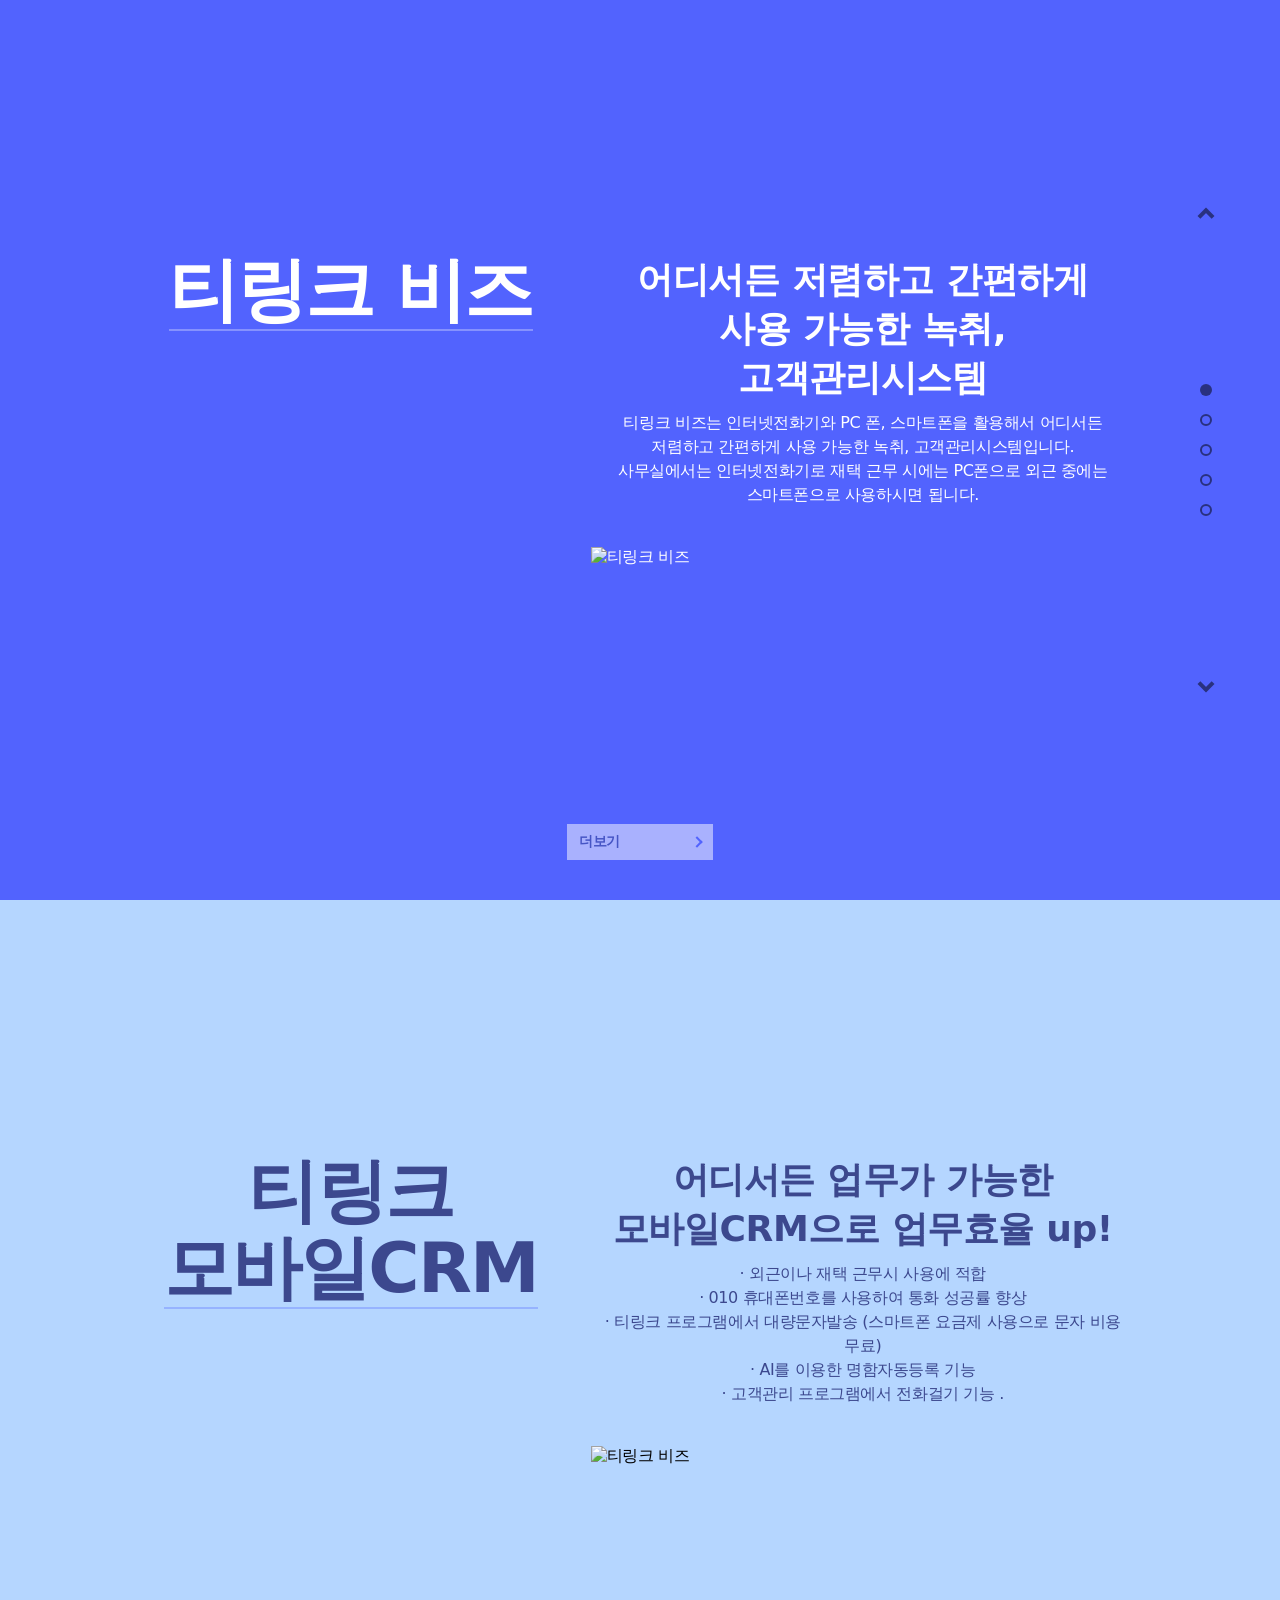
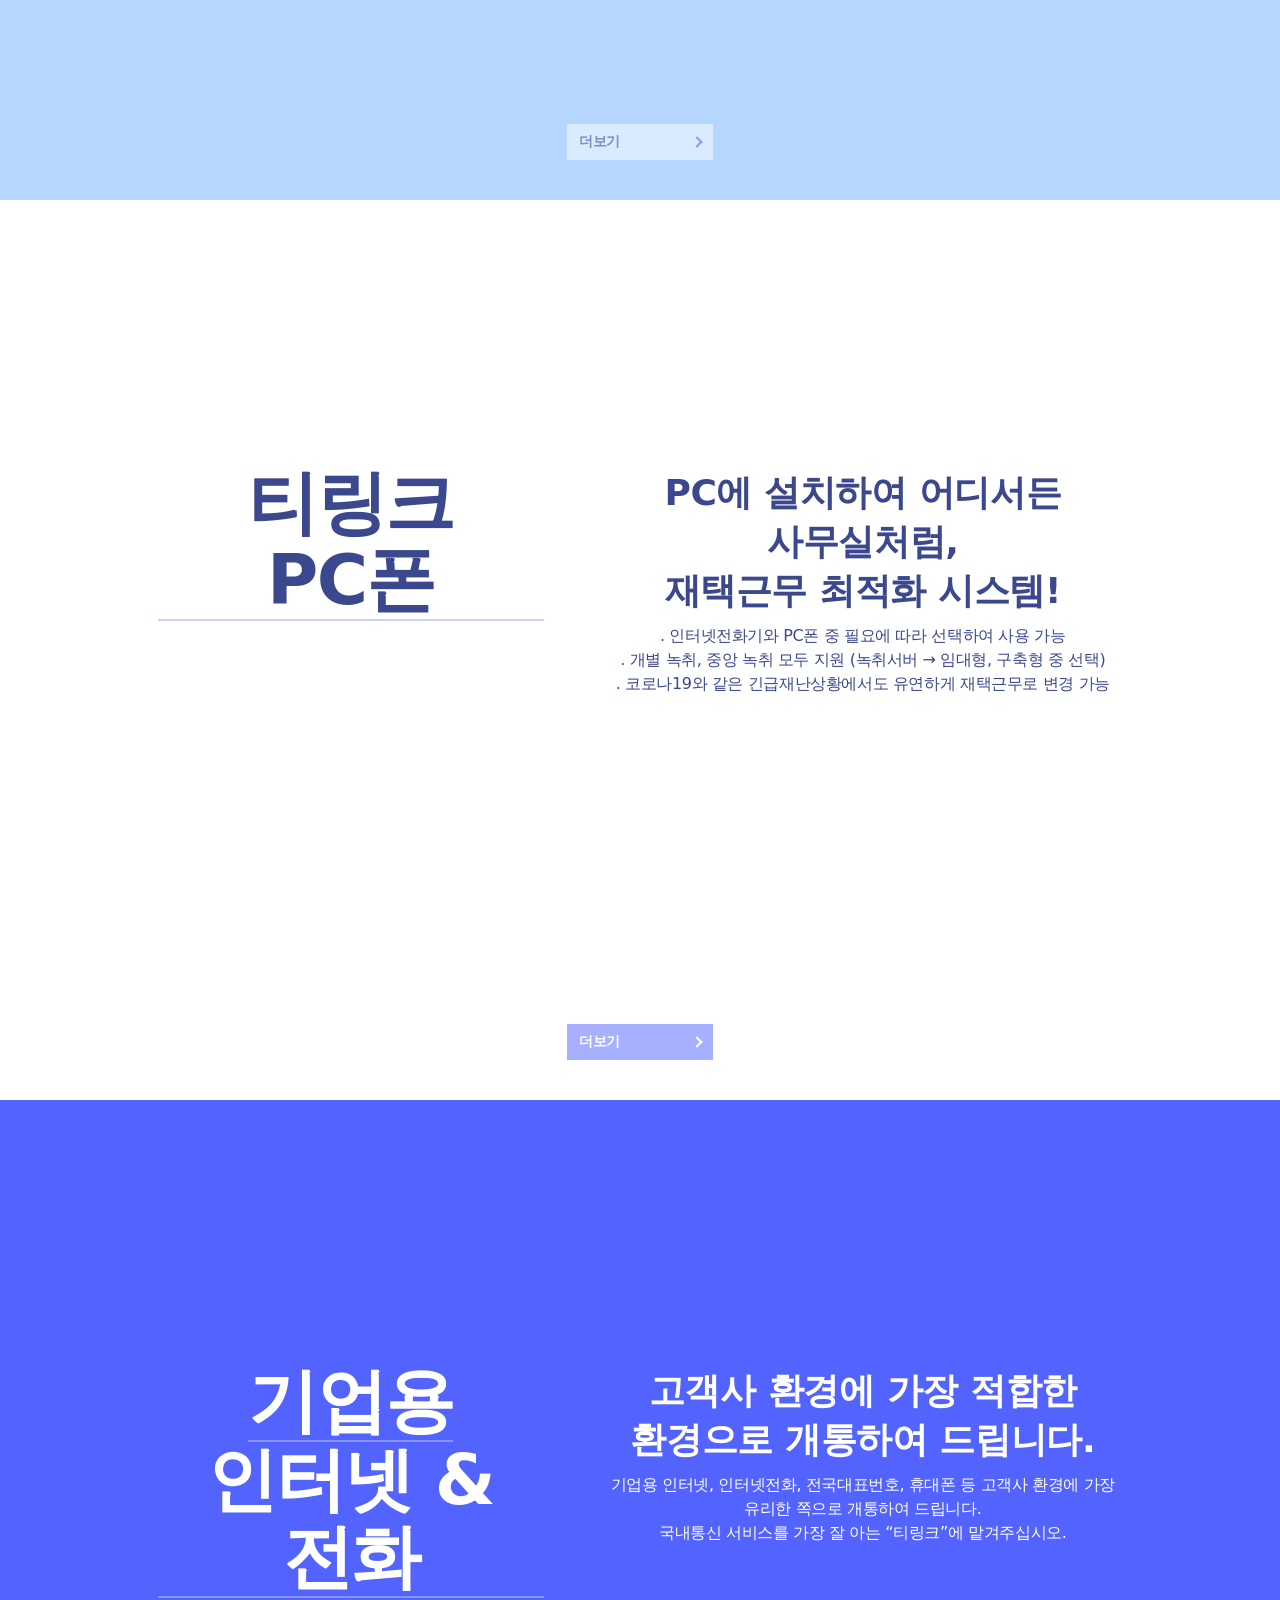
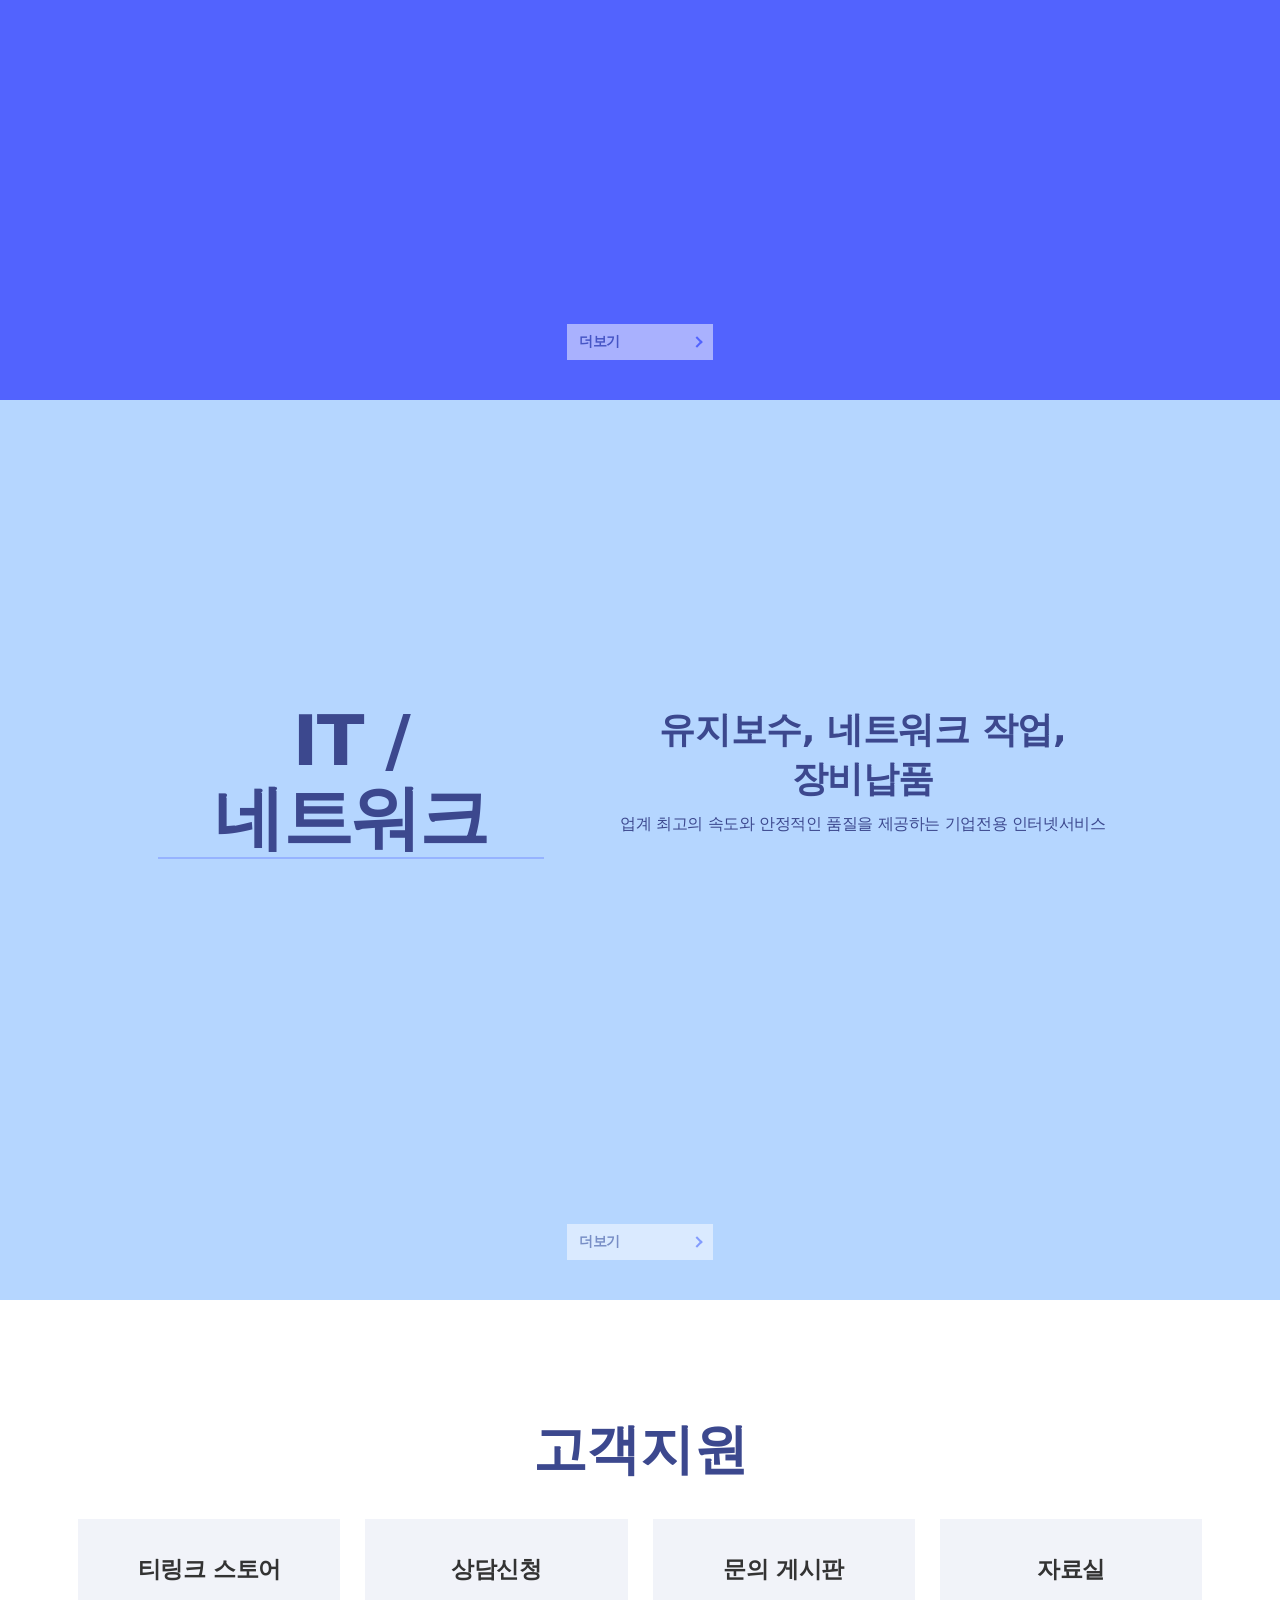
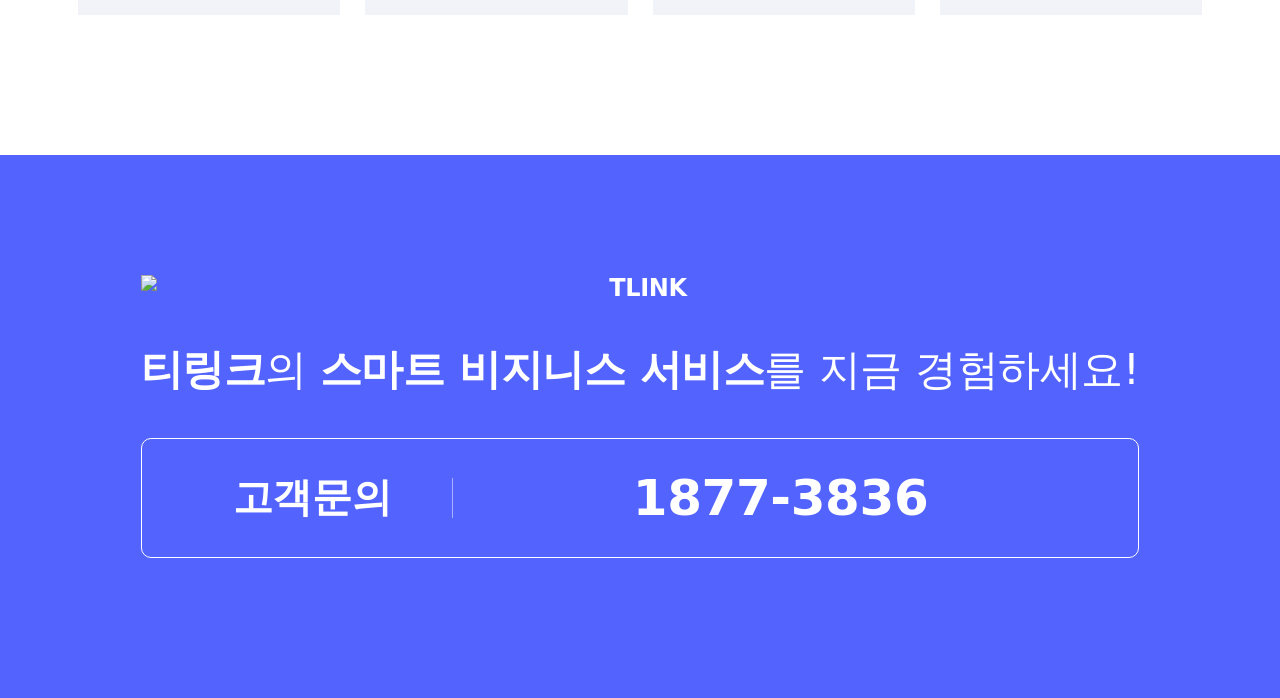
==== tlink.html @ a67ec390 "Create tlink.html" ====
<!DOCTYPE html>
<html lang="ko">

<head>
    <title></title>

    <meta http-equiv="Content-Type" content="text/html; charset=UTF-8">
    <meta name="Author" content="">
    <meta name="Keywords" content="">
    <meta name="Description" content="">
    <meta name="format-detection" content="telephone=no">
    <meta http-equiv="X-UA-Compatible" content="IE=edge">
    <meta name="viewport"
        content="width=device-width,initial-scale=1.0,minimum-scale=1.0,maximum-scale=1.0,user-scalable=no">
    <link rel="stylesheet" as="style" crossorigin
        href="https://cdn.jsdelivr.net/gh/orioncactus/pretendard@v1.3.8/dist/web/static/pretendard.css" />
    <link rel="stylesheet" as="style" crossorigin
            href="css/style.css" />
    <style>
        html,body { margin:0;padding:0; }
    </style>
</head>

<body>
    <div class="body  pl-h">
        <div class="frm" style="text-align: center; margin: 0px; padding: 0px; background: none transparent; border: none; border-radius: 0px;" id="blkdfrm1" data-hei="120px" data-cwid="">
        </div>
    </div>
<script src="https://ajax.googleapis.com/ajax/libs/jquery/2.2.4/jquery.min.js"></script>
<script src="js/mainLayout.js"></script>
<script>
    $(function () {
        $('.pagination-vertical').checkingScrollTop();

        $(".pagination-vertical li a").click(function (event) {
            if (!$(this).parent().hasClass("current")) {
                $(this).parents("ul").eq(0).find("li").removeClass("current");
                $(this).parent().addClass("current");
            }
        });

        $('.controller').find('button').click(function () {
            var cur = $('.pagination-vertical').find('.current').index();
            if ($(this).hasClass('prev')) {
                if (cur < 1) cur = 1;
                $('.pagination-vertical').find("li").removeClass();
                $('.pagination-vertical').find("li").eq(cur - 1).addClass('current');
                $('html, body').scrollTop($("#section" + (cur - 1)).offset().top + 10);
            } else {
                if (cur >= $('.pagination-vertical').find('li').length - 2) {
                    cur = $('.pagination-vertical').find('li').length - 2;
                }
                $('.pagination-vertical').find("li").removeClass();
                $('.pagination-vertical').find("li").eq(cur + 1).addClass('current');
                $('html, body').scrollTop($("#section" + (cur + 1)).offset().top + 10);
            }
        });
    });
</script>
</body>
</html>
---- css/style.css ----
html, body {
  height: 100%;
}

html {
  border: 0;
  outline: 0;
  font-size: 62.5%;
  scroll-behavior: smooth;
}

body {
  font-family: "Pretendard", Pretendard, -apple-system, BlinkMacSystemFont, system-ui, Roboto, "Helvetica Neue", "Segoe UI", "Apple SD Gothic Neo", "Noto Sans KR", "Malgun Gothic", "Apple Color Emoji", "Segoe UI Emoji", "Segoe UI Symbol", sans-serif;
  background-color: transparent;
  letter-spacing: -0.025em;
  -webkit-font-smoothing: antialiased;
  -webkit-text-size-adjust: none;
  width: 100%;
  font-size: 16px;
}
body * {
  word-break: keep-all;
  -webkit-box-sizing: border-box;
          box-sizing: border-box;
}
body *::before, body *::after {
  -webkit-box-sizing: border-box;
          box-sizing: border-box;
}

::-moz-selection {
  color: #fff;
  background-color: #333;
}

::selection {
  color: #fff;
  background-color: #333;
}

::-moz-selection {
  color: #fff;
  background-color: #333;
}

html, body, nav, section, article, figure, figcaption,
h1, h2, h3, h4, h5, h6,
menu, ul, ol, dl, li, dt, dd,
p, form {
  margin: 0;
  padding: 0;
}

h1, h2, h3, h4, h5, h6 {
  font-weight: 700;
  line-height: 1.1em;
}

img {
  margin: 0;
  border: none;
}

ul, ol, dl, li {
  list-style: none;
}

cite, em, address {
  font-style: normal;
}

em {
  color: #3c488e;
}

em,
b, strong {
  font-weight: 800;
}

i {
  font-style: normal;
}

iframe {
  border: none;
  outline: 0;
}

a > span {
  cursor: pointer;
}

a {
  text-decoration: none;
  color: #333;
}

a:hover,
a:focus {
  text-decoration: none;
}

table {
  width: 100%;
  border-collapse: collapse;
  table-layout: fixed;
}

table caption {
  height: 0;
  font-size: 0.1em;
  color: #fff;
  opacity: 0;
  filter: alpha(opacity=0);
}

fieldset {
  border: 0;
  margin: 0;
  padding: 0;
  display: block;
}

fieldset legend {
  opacity: 0;
  filter: alpha(opacity=0);
  position: absolute;
  top: 0;
  left: 0;
  width: 0;
  height: 0;
  overflow: hidden;
  font-size: 0;
  line-height: 0;
}

button,
input:not([type=checkbox]),
input:not([type=radio]),
textarea,
select {
  font-family: "Pretendard", Pretendard, -apple-system, BlinkMacSystemFont, system-ui, Roboto, "Helvetica Neue", "Segoe UI", "Apple SD Gothic Neo", "Noto Sans KR", "Malgun Gothic", "Apple Color Emoji", "Segoe UI Emoji", "Segoe UI Symbol", sans-serif;
  -webkit-appearance: none;
  -webkit-border-radius: 0;
  vertical-align: middle;
  letter-spacing: -0.01em;
}

button {
  border: none;
  background: none;
  cursor: pointer;
  padding: 0;
}
button:focus {
  outline: auto;
}

pre {
  white-space: pre-wrap;
}

.mo {
  display: none;
}

img {
  max-width: 100%;
}

.wrap {
  position: relative;
  max-width: 1164px;
  width: 100%;
  margin: 0 auto;
  padding-left: 20px;
  padding-right: 20px;
}

.mn-cont {
  overflow-x: hidden;
}

.mn-nav {
  position: fixed;
  right: 0;
  top: 50%;
  -webkit-transform: translate(-50%);
          transform: translate(-50%);
  z-index: 10;
}
.mn-nav .indicate {
  display: grid;
  gap: 10px;
}

/* animation */
@-webkit-keyframes showUp {
  0% {
    opacity: 0;
    -webkit-transform: translateY(8%);
            transform: translateY(8%);
  }
  100% {
    opacity: 1;
    -webkit-transform: translateY(0);
            transform: translateY(0);
  }
}
@keyframes showUp {
  0% {
    opacity: 0;
    -webkit-transform: translateY(8%);
            transform: translateY(8%);
  }
  100% {
    opacity: 1;
    -webkit-transform: translateY(0);
            transform: translateY(0);
  }
}
.mn-section {
  position: relative;
  background-color: #fff;
}
.mn-section .wrap {
  display: grid;
  min-height: 100vh;
  -webkit-box-align: center;
      -ms-flex-align: center;
          align-items: center;
  -ms-flex-line-pack: center;
      align-content: center;
  gap: 40px;
  overflow: visible;
  padding-top: 160px;
  padding-bottom: 200px;
}
.mn-section .mn-tit,
.mn-section .mn-txt-area,
.mn-section picture {
  opacity: 0;
}
.mn-section.is-active .mn-tit,
.mn-section.is-active .mn-txt-area,
.mn-section.is-active picture {
  -webkit-animation: showUp 0.6s ease-in-out forwards;
          animation: showUp 0.6s ease-in-out forwards;
}
.mn-section.is-active .mn-txt-area {
  -webkit-animation-delay: 0.3s;
          animation-delay: 0.3s;
}
.mn-section.is-active picture {
  -webkit-animation-delay: 0.6s;
          animation-delay: 0.6s;
}
.mn-section.h-auto .wrap {
  min-height: auto;
  height: auto;
  padding-top: 120px;
  padding-bottom: 100px;
}
.mn-section.bg-dark {
  background-color: #5263fe;
}
.mn-section.bg-dark * {
  color: #fff;
}
.mn-section.bg {
  background-color: #b5d6ff;
}

.cont {
  position: relative;
  z-index: 2;
  display: grid;
  gap: 40px;
}

.btn-more {
  position: absolute;
  bottom: 40px;
  left: 50%;
  -webkit-transform: translateX(-50%);
          transform: translateX(-50%);
  color: #fff;
  background-color: #5263fe;
  width: 146px;
  height: 36px;
  display: -webkit-box;
  display: -ms-flexbox;
  display: flex;
  -webkit-box-align: center;
      -ms-flex-align: center;
          align-items: center;
  padding: 0 24px 0 12px;
  font-size: 14px;
  font-weight: 700;
  opacity: 0.5;
  -webkit-transition: all 0.3s;
  transition: all 0.3s;
}
.btn-more::after {
  content: " ";
  position: absolute;
  right: 12px;
  width: 8px;
  height: 8px;
  border-top: 2px solid #fff;
  border-right: 2px solid #fff;
  -webkit-transform: rotate(45deg);
          transform: rotate(45deg);
}
.bg .btn-more, .bg-dark .btn-more {
  color: #3c488e;
  background-color: #fff;
}
.bg .btn-more::after, .bg-dark .btn-more::after {
  border-color: #5263fe;
}

.btn-more:hover {
  opacity: 1;
}

.mn-tit {
  position: relative;
  display: inline-block;
  font-size: 70px;
  font-weight: 700;
  color: #3c488e;
  letter-spacing: -0.025em;
}
.mn-tit span {
  display: inline-block;
  border-bottom: 2px solid rgba(82, 99, 254, 0.3);
}
.bg-dark .mn-tit span {
  border-bottom-color: rgba(255, 255, 255, 0.3);
}

.mn-tit-sm {
  text-align: center;
  font-size: 54px;
  color: #3c488e;
}

.mn-tit-area {
  display: grid;
  gap: 60px;
  grid-template-columns: 40% 1fr;
  padding: 0 80px;
  -webkit-box-align: start;
      -ms-flex-align: start;
          align-items: start;
}

.mn-txt-area {
  display: grid;
  gap: 8px;
  color: #3c488e;
}
.mn-txt-area cite {
  display: block;
  font-size: 36px;
  font-weight: 600;
  padding-top: 0.1em;
}

.mn-txt {
  line-height: 1.5;
  word-break: keep-all;
}

.obj-area img {
  position: absolute;
  z-index: 0;
  -webkit-transform: translateX(-90%);
          transform: translateX(-90%);
}

.mn-biz .obj1 {
  top: 0;
  left: 0;
  z-index: 0;
}
.mn-biz .obj2 {
  right: 0;
  top: 60px;
  -webkit-transform: translateX(100%);
          transform: translateX(100%);
}

.mn-crm .obj1 {
  top: 0;
  right: 0;
  -webkit-transform: translate(90%, -45%);
          transform: translate(90%, -45%);
}
.mn-crm .obj2 {
  left: 0;
  top: 10%;
  -webkit-transform: translateX(-100%);
          transform: translateX(-100%);
}
.mn-crm .obj3 {
  right: 0;
  bottom: 40px;
  -webkit-transform: translateX(70%);
          transform: translateX(70%);
}

.mn-pcphone .obj1 {
  top: 0;
  left: 0;
  -webkit-transform: translate(-100%, -50%);
          transform: translate(-100%, -50%);
}
.mn-pcphone .obj2 {
  bottom: 0;
  right: 0;
  -webkit-transform: translate(100%, -40%);
          transform: translate(100%, -40%);
}

.mn-company .obj1 {
  top: 0;
  right: 0;
  -webkit-transform: translate(70%, -45%);
          transform: translate(70%, -45%);
}
.mn-company .obj2 {
  left: 0;
  top: 10%;
  -webkit-transform: translateX(-100%);
          transform: translateX(-100%);
}

.mn-network .obj1 {
  top: 0;
  left: 0;
  -webkit-transform: translate(-80%, -50%);
          transform: translate(-80%, -50%);
}
.mn-network .obj2 {
  bottom: 0;
  left: 0;
  -webkit-transform: translate(-120%, -30%);
          transform: translate(-120%, -30%);
}

.mn-support ul {
  position: relative;
  z-index: 1;
  display: grid;
  grid-template-columns: repeat(4, 1fr);
  gap: 25px;
}
.mn-support ul a {
  display: grid;
  -webkit-box-orient: vertical;
  -webkit-box-direction: normal;
      -ms-flex-direction: column;
          flex-direction: column;
  -webkit-box-align: center;
      -ms-flex-align: center;
          align-items: center;
  -webkit-box-pack: center;
      -ms-flex-pack: center;
          justify-content: center;
  gap: 5px;
  width: 100%;
  height: 100%;
  background-color: #f1f3f9;
  padding: 30px;
  -webkit-transition: background-color 0.3s;
  transition: background-color 0.3s;
}
.mn-support ul a:hover {
  background-color: #dfe4f1;
}
.mn-support ul a img {
  width: auto;
  max-width: 100%;
  margin: 0 auto;
}
.mn-support ul cite {
  display: block;
  text-align: center;
  font-size: 23px;
  font-weight: 700;
}
.mn-support .obj1 {
  top: 0;
  right: 0;
  -webkit-transform: translate(80%, -70%);
          transform: translate(80%, -70%);
}

.mn-cs .cont {
  display: grid;
  -webkit-box-align: center;
      -ms-flex-align: center;
          align-items: center;
  -webkit-box-pack: center;
      -ms-flex-pack: center;
          justify-content: center;
  text-align: center;
}
.mn-cs h2 img {
  display: block;
  margin: 0 auto;
}
.mn-cs p {
  font-size: 42px;
}
.mn-cs dl {
  border: 1px solid #fff;
  border-radius: 10px;
  padding: 30px;
  display: -webkit-box;
  display: -ms-flexbox;
  display: flex;
  font-weight: 700;
  -webkit-box-align: center;
      -ms-flex-align: center;
          align-items: center;
}
.mn-cs dl dt {
  position: relative;
  width: 30%;
  font-size: 40px;
}
.mn-cs dl dt::after {
  content: " ";
  position: absolute;
  right: 0;
  top: 50%;
  -webkit-transform: translateY(-50%);
          transform: translateY(-50%);
  width: 1px;
  height: 40px;
  background-color: #fff;
  opacity: 0.5;
}
.mn-cs dl dd {
  -webkit-box-flex: 1;
      -ms-flex: 1;
          flex: 1;
  font-size: 50px;
}
.mn-cs .obj1 {
  top: 0;
  left: 0;
  -webkit-transform: translate(-100%, -20%);
          transform: translate(-100%, -20%);
}

/* -------------------------------------------------
    pagination-vertical
------------------------------------------------- */
.pagination-vertical {
  position: fixed;
  top: 50%;
  -webkit-transform: translateY(-50%);
          transform: translateY(-50%);
  right: 68px;
  width: 12px;
  z-index: 9999;
  height: 480px;
  display: -webkit-box;
  display: -ms-flexbox;
  display: flex;
  -webkit-box-align: center;
      -ms-flex-align: center;
          align-items: center;
  -webkit-box-pack: center;
      -ms-flex-pack: center;
          justify-content: center;
}

.pagination-vertical ul {
  display: -webkit-box;
  display: -ms-flexbox;
  display: flex;
  -webkit-box-orient: vertical;
  -webkit-box-direction: normal;
      -ms-flex-direction: column;
          flex-direction: column;
  -webkit-box-align: center;
      -ms-flex-align: center;
          align-items: center;
  -webkit-box-pack: justify;
      -ms-flex-pack: justify;
          justify-content: space-between;
  gap: 18px;
  font-size: 0;
}

.pagination-vertical ul li a {
  display: block;
  width: 12px;
  height: 12px;
  font-size: 0;
  top: 0;
  overflow: hidden;
  -webkit-box-sizing: border-box;
          box-sizing: border-box;
  background-color: transparent;
  border: 2px solid rgba(0, 0, 0, 0.5);
  -webkit-transition: all 0.3s;
  transition: all 0.3s;
  border-radius: 50%;
}

.pagination-vertical ul li a:hover,
.pagination-vertical ul li a:focus,
.pagination-vertical ul li.current a,
.pagination-vertical ul li.current a:hover,
.pagination-vertical ul li.current a:focus {
  background: rgba(0, 0, 0, 0.5);
  border: 0;
}

.pagination-vertical .controller button {
  position: absolute;
  display: block;
  -webkit-box-sizing: border-box;
          box-sizing: border-box;
  width: 12px;
  height: 12px;
  border-left: 4px solid rgba(0, 0, 0, 0.5);
  border-bottom: 4px solid rgba(0, 0, 0, 0.5);
  font-size: 0;
}

.pagination-vertical .controller button:hover {
  border-color: rgba(0, 0, 0, 0.75);
}

.pagination-vertical .controller button.prev {
  top: 0;
  right: 0;
  -webkit-transform: rotate(135deg);
          transform: rotate(135deg);
}

.pagination-vertical .controller button.next {
  bottom: 0;
  right: 0;
  -webkit-transform: rotate(-45deg);
          transform: rotate(-45deg);
}

@media (max-width: 1279px) {
  .pagination-vertical {
    display: none;
  }
  .obj-area {
    display: none;
  }
  .mn-tit-area {
    padding: 0;
    gap: 50px;
  }
  .mn-tit {
    font-size: 64px;
  }
  .mn-tit-sm {
    font-size: 48px;
  }
  .mn-support ul {
    gap: 15px;
  }
}
@media (max-width: 767px) {
  .mo {
    display: block;
  }
  .pc {
    display: none;
  }
  body {
    font-size: 14px;
  }
  .mn-section .wrap {
    padding-top: 60px;
    padding-bottom: 110px;
  }
  .mn-section.is-active .mn-txt {
    -webkit-animation: showUp 0.6s 0.9s forwards;
            animation: showUp 0.6s 0.9s forwards;
  }
  .mn-section.h-auto .wrap {
    padding-top: 40px;
    padding-bottom: 40px;
    gap: 20px;
  }
  .cont {
    gap: 30px;
  }
  .mn-tit-area {
    text-align: center;
    gap: 20px;
  }
  .mn-tit {
    position: relative;
    font-size: 32px;
    border-bottom: none;
    border: 2px solid #7f97ff;
    padding: 15px;
  }
  .mn-tit br {
    display: none;
  }
  .mn-tit::after {
    content: " ";
    position: absolute;
    left: -2px;
    bottom: -2px;
    -webkit-transform: translateY(100%);
            transform: translateY(100%);
    width: 0;
    height: 0;
    border-style: solid;
    border-top: 0px solid transparent;
    border-bottom: 12px solid transparent;
    border-right: 16px solid #7f97ff;
    border-left: 0;
  }
  .mn-tit span {
    border-bottom: none;
  }
  .bg-dark .mn-tit {
    border-color: #b5d6ff;
  }
  .bg-dark .mn-tit::after {
    border-right-color: #b5d6ff;
  }
  .bg .mn-tit {
    border-color: #fff;
  }
  .bg .mn-tit::after {
    border-right-color: #fff;
  }
  .mn-tit-sm {
    font-size: 24px;
  }
  .mn-tit-area {
    grid-template-columns: auto;
  }
  .mn-tit-area cite {
    font-size: 24px;
  }
  .mn-txt {
    opacity: 0;
    text-align: center;
  }
  .btn-more {
    width: 100px;
    height: 24px;
  }
  .mn-support ul {
    gap: 5px;
  }
  .mn-support ul a {
    padding: 10px;
  }
  .mn-support ul a img {
    max-width: 64px;
    width: 60%;
  }
  .mn-support ul cite {
    font-size: 12px;
  }
  .mn-cs .cont {
    gap: 16px;
  }
  .mn-cs h2 img {
    height: 20px;
  }
  .mn-cs p {
    font-size: 16px;
    font-weight: 100;
  }
  .mn-cs dl {
    padding: 10px;
    border-radius: 4px;
    font-size: 15px;
  }
  .mn-cs dl dt {
    font-size: 15px;
    width: 40%;
  }
  .mn-cs dl dt::after {
    height: 16px;
  }
  .mn-cs dl dd {
    font-size: 18px;
  }
}/*# sourceMappingURL=style.css.map */
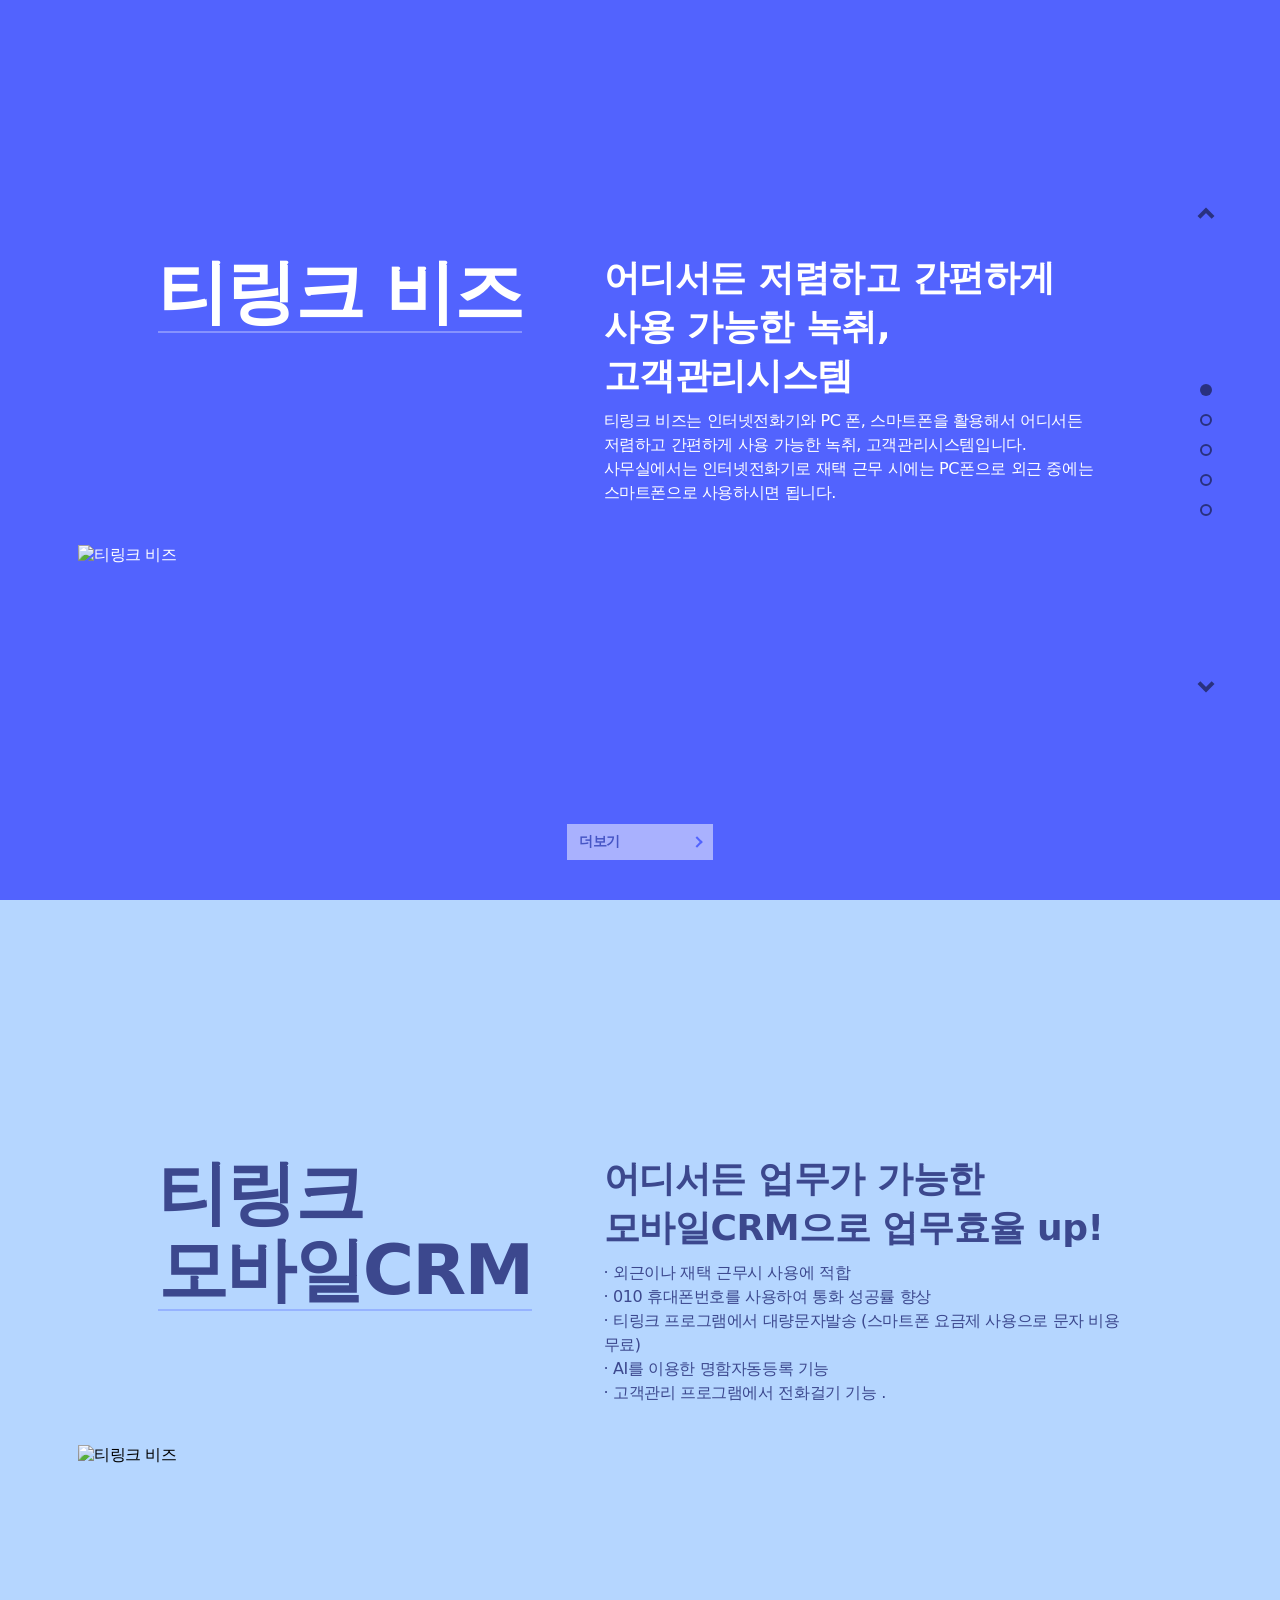
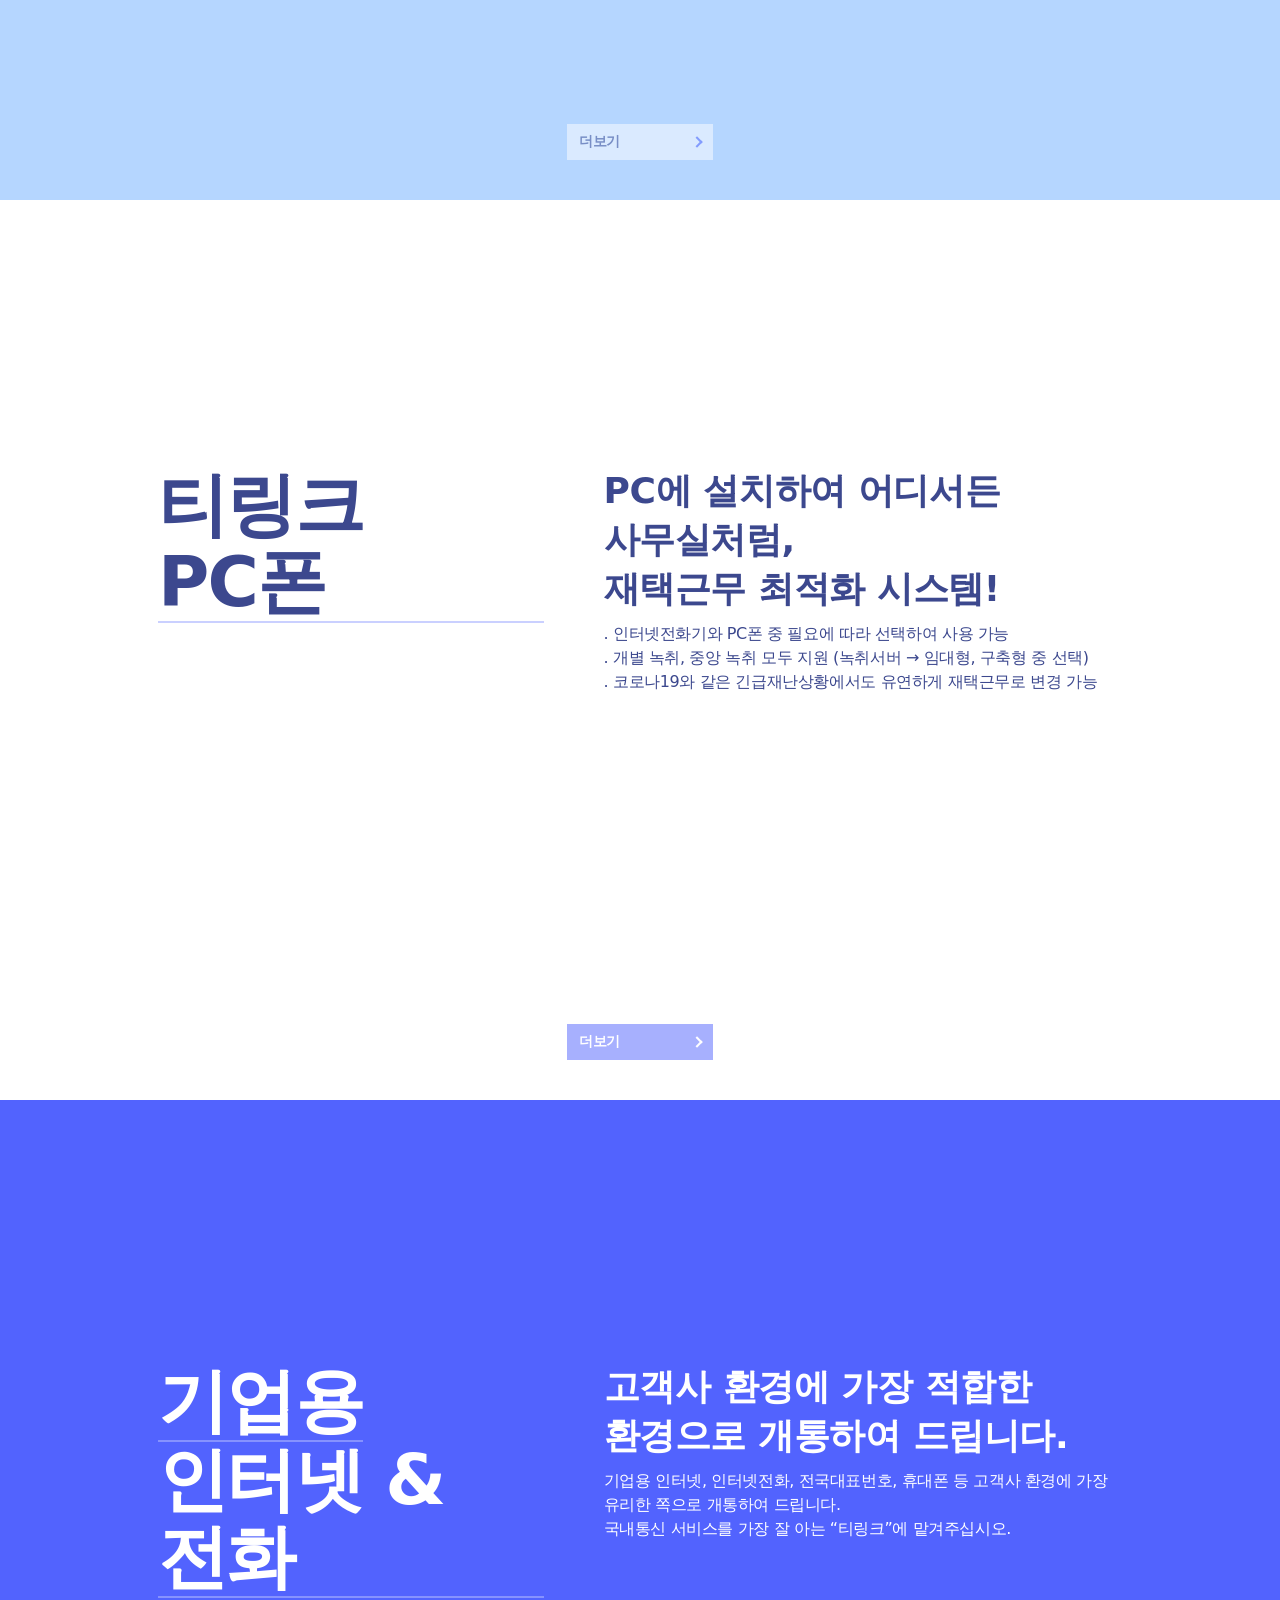
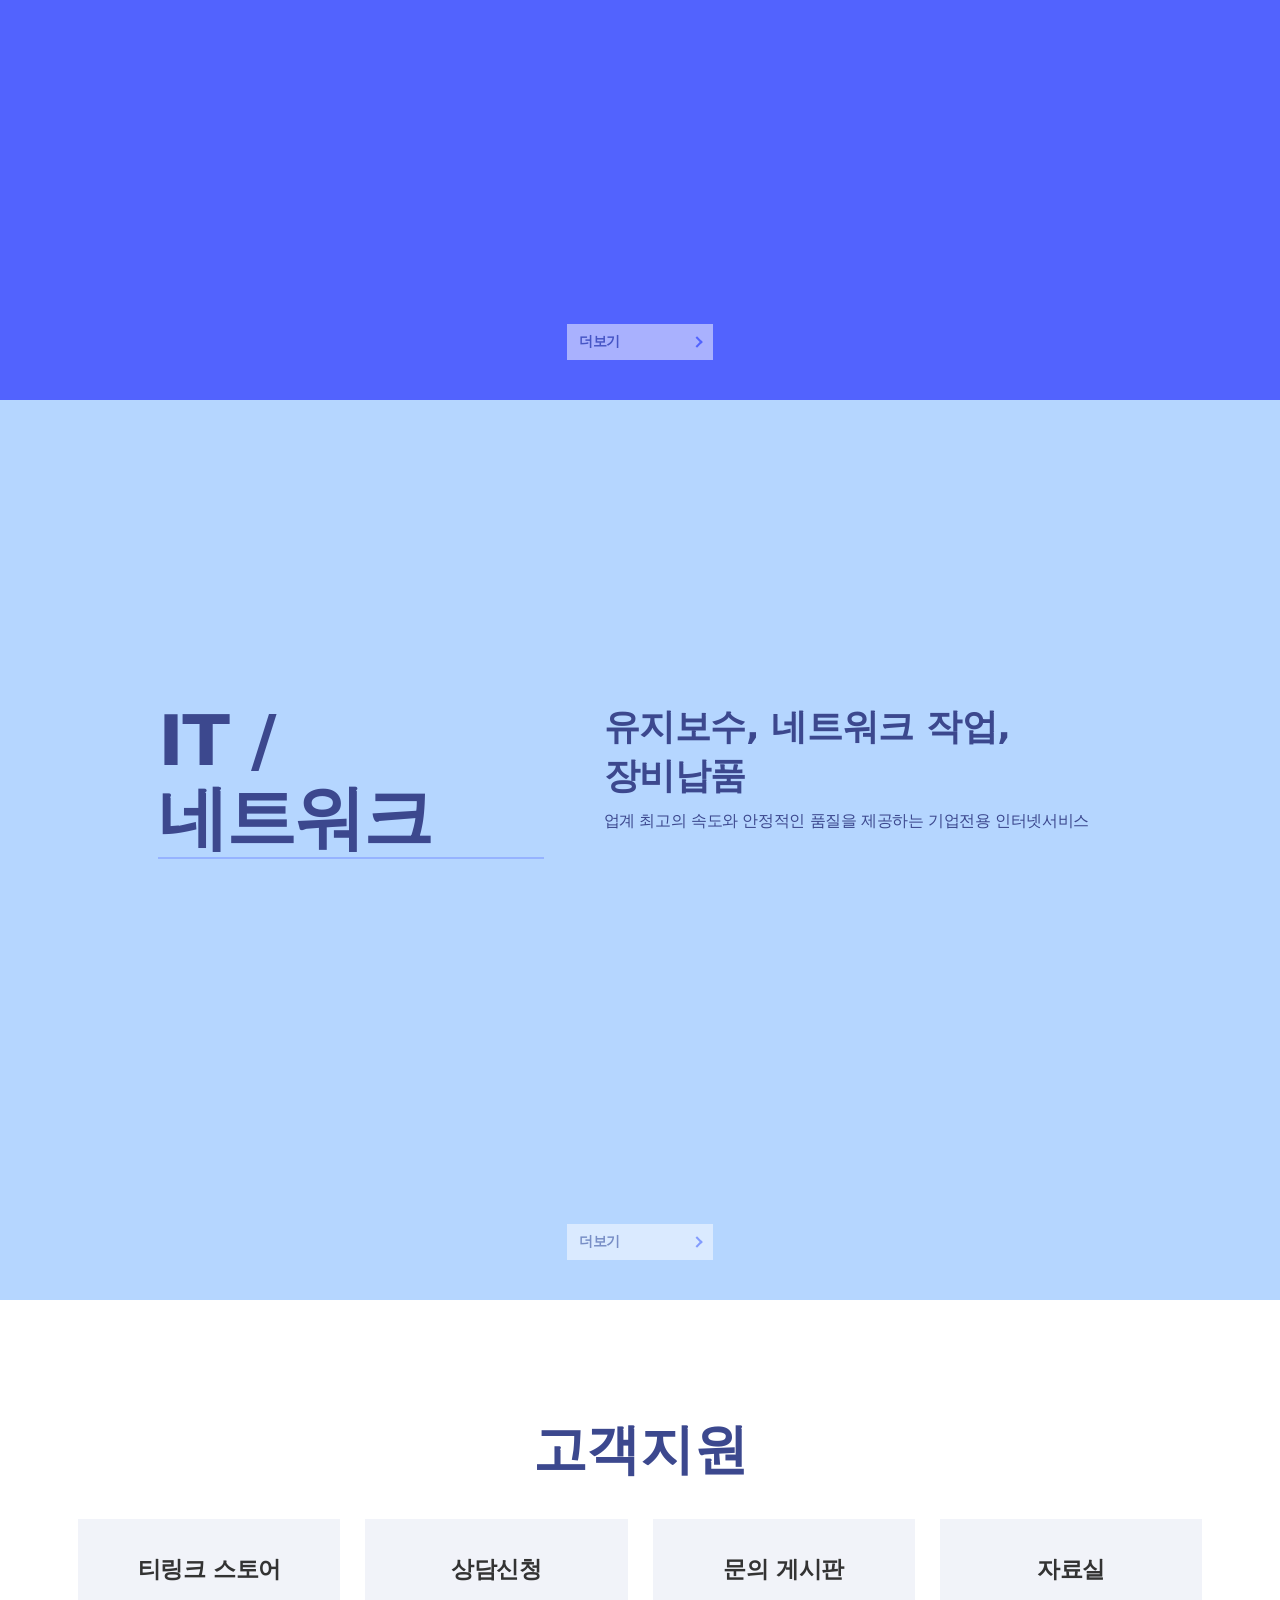
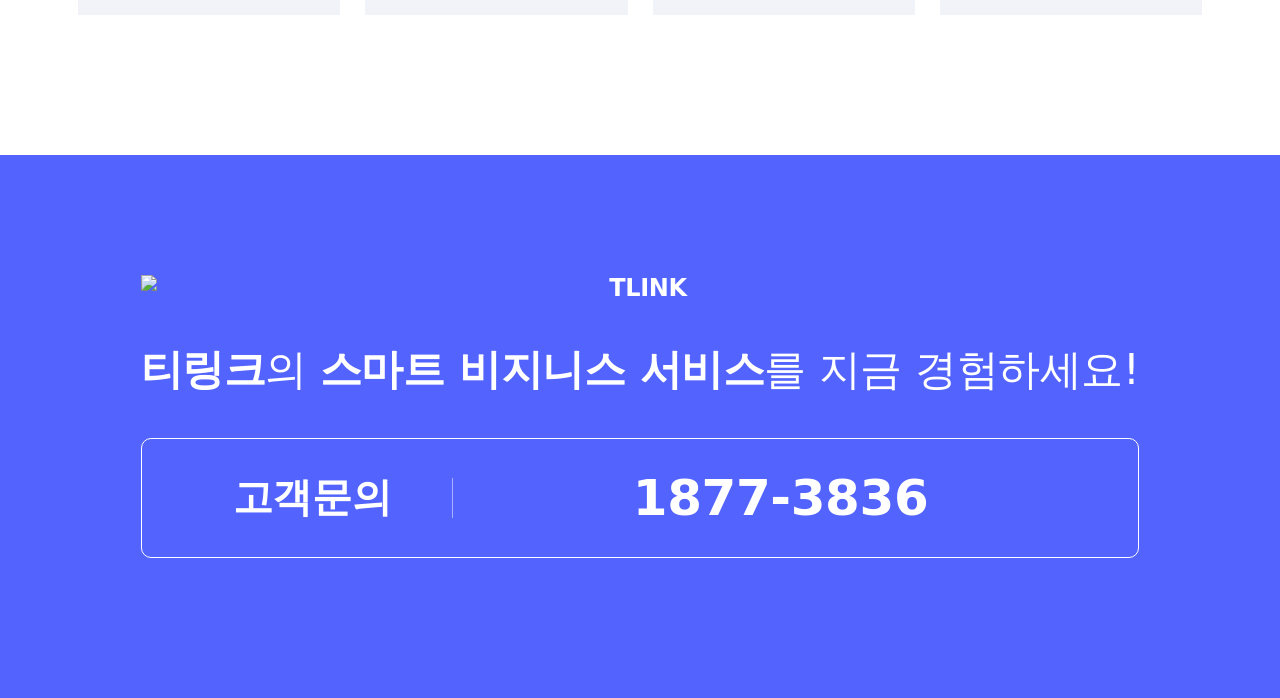
==== commit 19deaa3e: "cdn 리소스 커밋" ====
--- a/tlink.html
+++ b/tlink.html
@@ -27,7 +27,7 @@
         </div>
     </div>
 <script src="https://ajax.googleapis.com/ajax/libs/jquery/2.2.4/jquery.min.js"></script>
-<script src="js/mainLayout.js"></script>
+<script src="js/mainLayout241108_1256.js"></script>
 <script>
     $(function () {
         $('.pagination-vertical').checkingScrollTop();
--- a/css/style.css
+++ b/css/style.css
@@ -180,6 +180,15 @@
 
 .mn-cont {
   overflow-x: hidden;
+  text-align: left;
+  overflow-x: hidden;
+  font-family: "Pretendard", Pretendard, -apple-system, BlinkMacSystemFont, system-ui, Roboto, "Helvetica Neue", "Segoe UI", "Apple SD Gothic Neo", "Noto Sans KR", "Malgun Gothic", "Apple Color Emoji", "Segoe UI Emoji", "Segoe UI Symbol", sans-serif;
+  background-color: transparent;
+  letter-spacing: -0.025em;
+  -webkit-font-smoothing: antialiased;
+  -webkit-text-size-adjust: none;
+  width: 100%;
+  font-size: 16px;
 }
 
 .mn-nav {
@@ -366,7 +375,6 @@
   display: block;
   font-size: 36px;
   font-weight: 600;
-  padding-top: 0.1em;
 }
 
 .mn-txt {
